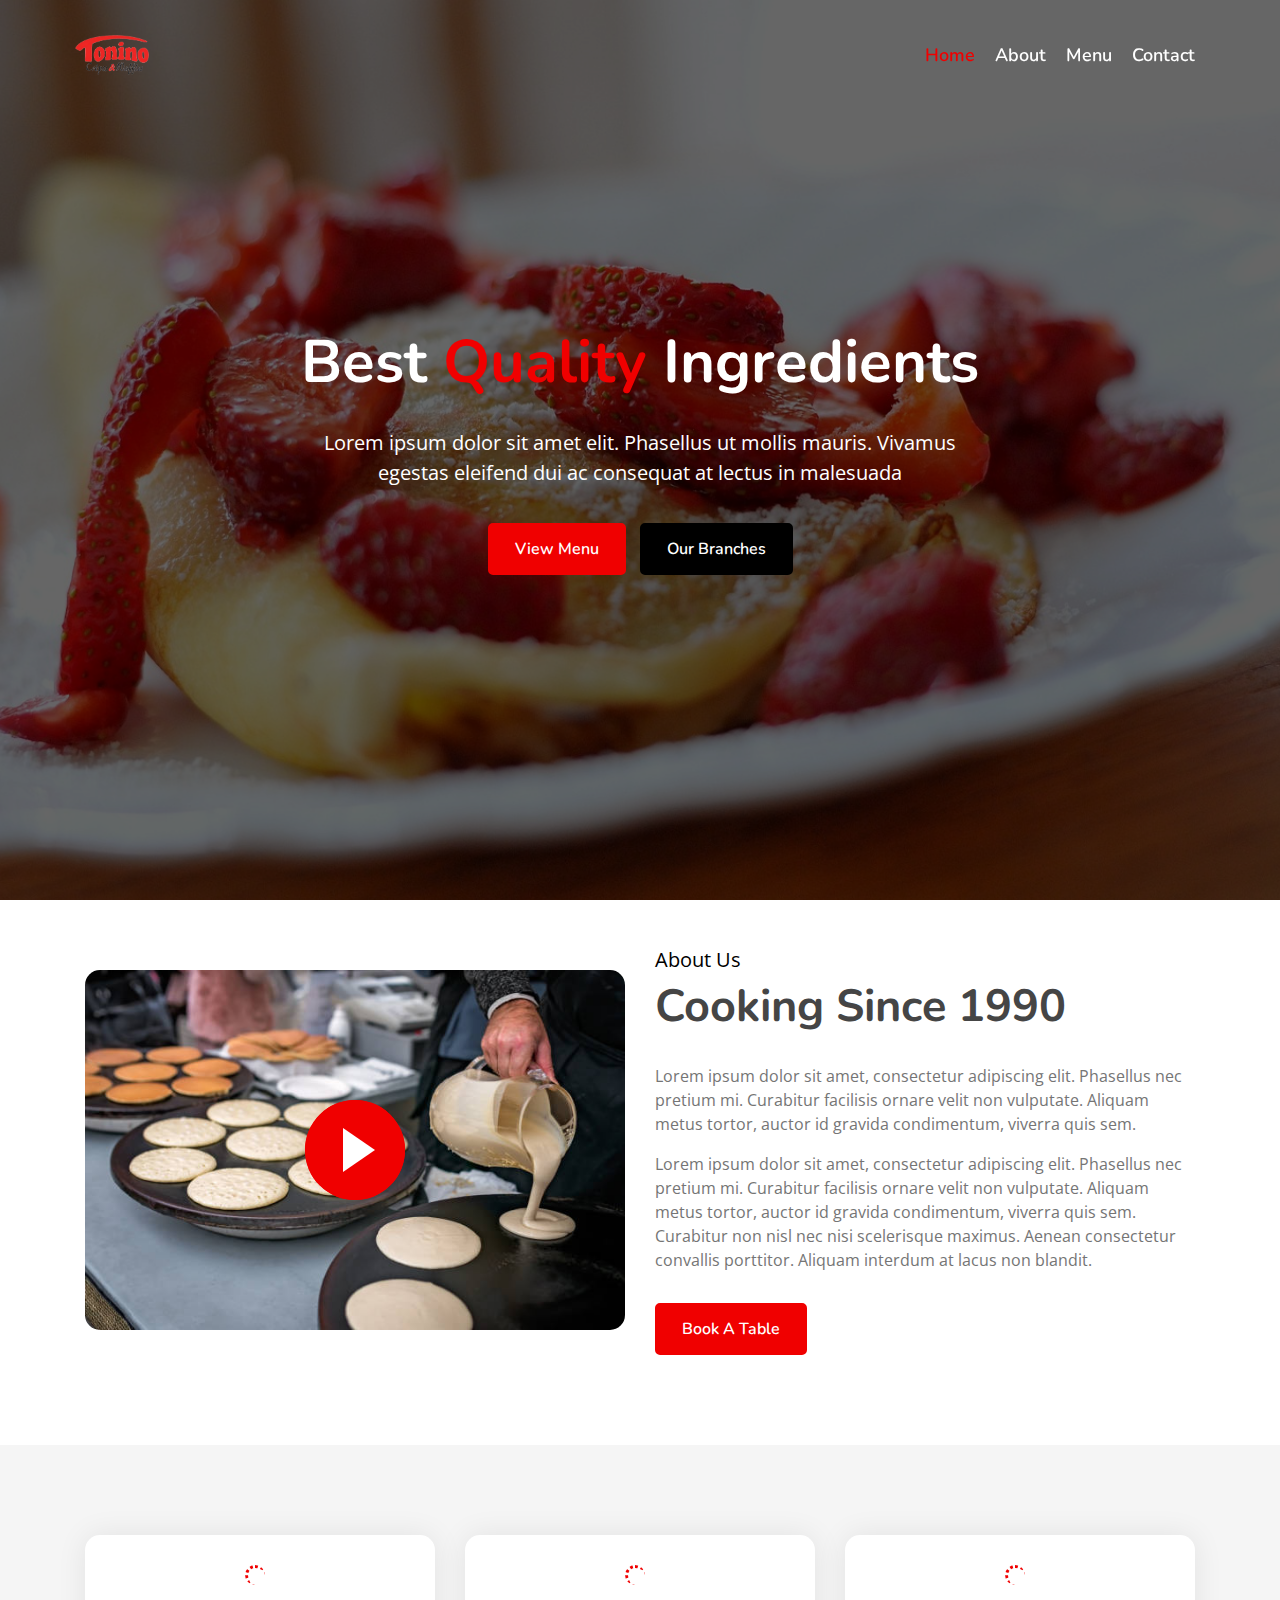
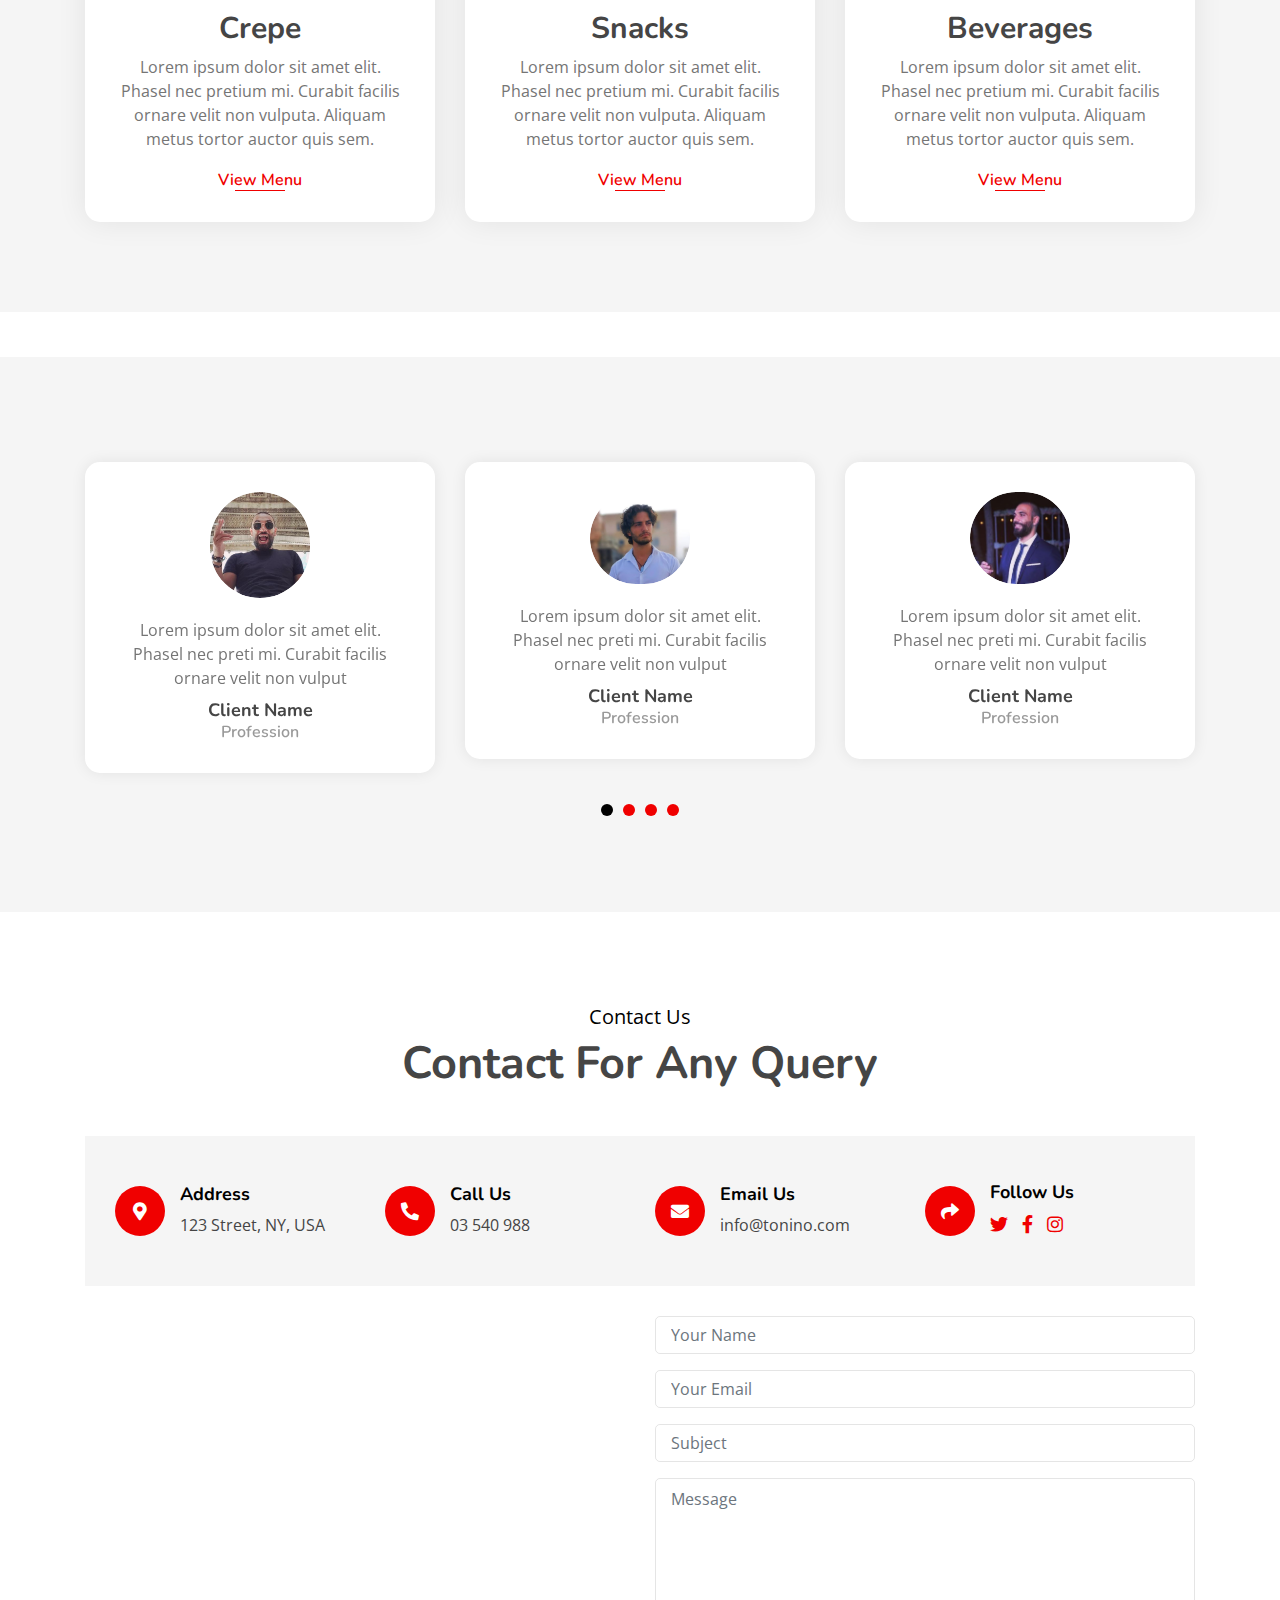
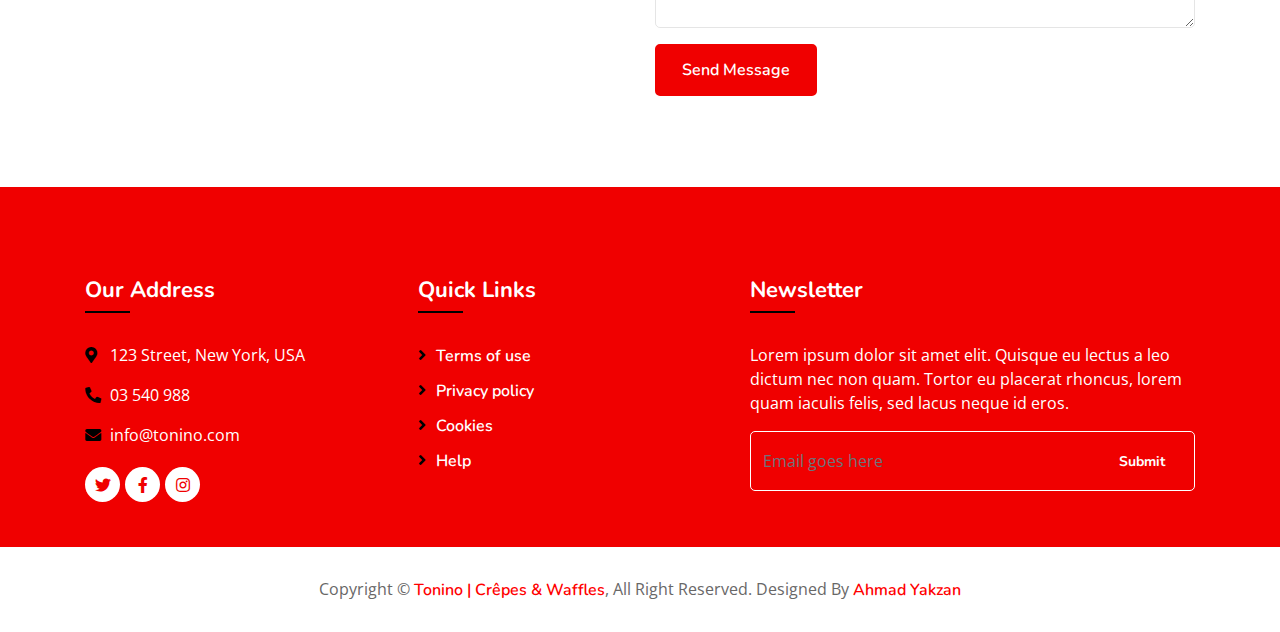
==== index.html @ 34d3740b "first commit" ====
<!DOCTYPE html>
<html lang="en">
    <head>
        <meta charset="utf-8">
        <title>Tonino | Crêpes & Waffles</title>
        <meta content="width=device-width, initial-scale=1.0" name="viewport">
        <meta content="Tonino" name="keywords">
        <meta content="Tonino" name="description">

        <!-- Favicon -->
        <link href="img/favicon.ico" rel="icon">

        <!-- Google Font -->
        <link href="https://fonts.googleapis.com/css?family=Open+Sans:300,400|Nunito:600,700" rel="stylesheet"> 
        
        <!-- CSS Libraries -->
        <link href="https://stackpath.bootstrapcdn.com/bootstrap/4.4.1/css/bootstrap.min.css" rel="stylesheet">
        <link href="https://cdnjs.cloudflare.com/ajax/libs/font-awesome/5.10.0/css/all.min.css" rel="stylesheet">
        <link href="lib/animate/animate.min.css" rel="stylesheet">
        <link href="lib/owlcarousel/assets/owl.carousel.min.css" rel="stylesheet">
        <link href="lib/flaticon/font/flaticon.css" rel="stylesheet">
        <link href="lib/tempusdominus/css/tempusdominus-bootstrap-4.min.css" rel="stylesheet" />

        <!-- Template Stylesheet -->
        <link href="css/style.css" rel="stylesheet">
    </head>

    <body>
        <!-- Nav Bar Start -->
        <div class="navbar navbar-expand-lg bg-light navbar-light">
            <div class="container-fluid">
                <a href="index.html" class="navbar-brand"><img src="img/toninologo.png" alt=""></a>
                <button type="button" class="navbar-toggler" data-toggle="collapse" data-target="#navbarCollapse">
                    <span class="navbar-toggler-icon"></span>
                </button>

                <div class="collapse navbar-collapse justify-content-between" id="navbarCollapse">
                    <div class="navbar-nav ml-auto">
                        <a href="index.html" class="nav-item nav-link active">Home</a>
                        <a href="about.html" class="nav-item nav-link">About</a>
                        <a href="menu.html" class="nav-item nav-link">Menu</a>
                        <a href="contact.html" class="nav-item nav-link">Contact</a>
                    </div>
                </div>
            </div>
        </div>
        <!-- Nav Bar End -->


        <!-- Carousel Start -->
        <div class="carousel">
            <div class="container-fluid">
                <div class="owl-carousel">
                    <div class="carousel-item">
                        <div class="carousel-img">
                            <img src="img/carousel-1.jpg" alt="Image">
                        </div>
                        <div class="carousel-text">
                            <h1>Best <span>Quality</span> Ingredients</h1>
                            <p>
                                Lorem ipsum dolor sit amet elit. Phasellus ut mollis mauris. Vivamus egestas eleifend dui ac consequat at lectus in malesuada
                            </p>
                            <div class="carousel-btn">
                                <a class="btn custom-btn" href="menu.html">View Menu</a>
                                <a class="btn custom-btn" href="contact.html">Our Branches</a>
                            </div>
                        </div>
                    </div>
                    <div class="carousel-item">
                        <div class="carousel-img">
                            <img src="img/carousel-2.jpeg" alt="Image">
                        </div>
                        <div class="carousel-text">
                            <h1>World’s <span>Best</span> Chef</h1>
                            <p>
                                Morbi sagittis turpis id suscipit feugiat. Suspendisse eu augue urna. Morbi sagittis, orci sodales varius fermentum, tortor
                            </p>
                            <div class="carousel-btn">
                                <a class="btn custom-btn" href="menu.html">View Menu</a>
                                <a class="btn custom-btn" href="contact.html">Our Branches</a>
                            </div>
                        </div>
                    </div>
                    <div class="carousel-item">
                        <div class="carousel-img">
                            <img src="img/carousel-3.jpg" alt="Image">
                        </div>
                        <div class="carousel-text">
                            <h1>Fastest Order <span>Delivery</span></h1>
                            <p>
                                Sed ultrices, est eget feugiat accumsan, dui nibh egestas tortor, ut rhoncus nibh ligula euismod quam. Proin pellentesque odio
                            </p>
                            <div class="carousel-btn">
                                <a class="btn custom-btn" href="menu.html">View Menu</a>
                                <a class="btn custom-btn" href="contact.html">Our Branches</a>
                            </div>
                        </div>
                    </div>
                </div>
            </div>
        </div>
        <!-- Carousel End -->
        
        
        
        <!-- About Start -->
        <div class="about">
            <div class="container">
                <div class="row align-items-center">
                    <div class="col-lg-6">
                        <div class="about-img">
                            <img src="img/about.jpg" alt="Image">
                            <button type="button" class="btn-play" data-toggle="modal" data-src="https://www.youtube.com/embed/DWRcNpR6Kdc" data-target="#videoModal">
                                <span></span>
                            </button>
                        </div>
                    </div>
                    <div class="col-lg-6">
                        <div class="about-content">
                            <div class="section-header">
                                <p>About Us</p>
                                <h2>Cooking Since 1990</h2>
                            </div>
                            <div class="about-text">
                                <p>
                                    Lorem ipsum dolor sit amet, consectetur adipiscing elit. Phasellus nec pretium mi. Curabitur facilisis ornare velit non vulputate. Aliquam metus tortor, auctor id gravida condimentum, viverra quis sem.
                                </p>
                                <p>
                                    Lorem ipsum dolor sit amet, consectetur adipiscing elit. Phasellus nec pretium mi. Curabitur facilisis ornare velit non vulputate. Aliquam metus tortor, auctor id gravida condimentum, viverra quis sem. Curabitur non nisl nec nisi scelerisque maximus. Aenean consectetur convallis porttitor. Aliquam interdum at lacus non blandit.
                                </p>
                                <a class="btn custom-btn" href="">Book A Table</a>
                            </div>
                        </div>
                    </div>
                </div>
            </div>
        </div>
        <!-- About End -->
        
        
        <!-- Video Modal Start-->
        <div class="modal fade" id="videoModal" tabindex="-1" role="dialog" aria-labelledby="exampleModalLabel" aria-hidden="true">
            <div class="modal-dialog" role="document">
                <div class="modal-content">
                    <div class="modal-body">
                        <button type="button" class="close" data-dismiss="modal" aria-label="Close">
                            <span aria-hidden="true">&times;</span>
                        </button>        
                        <!-- 16:9 aspect ratio -->
                        <div class="embed-responsive embed-responsive-16by9">
                            <iframe class="embed-responsive-item" src="" id="video"  allowscriptaccess="always" allow="autoplay"></iframe>
                        </div>
                    </div>
                </div>
            </div>
        </div> 
        <!-- Video Modal End -->
        
        
        <!-- Food Start -->
        <div class="food">
            <div class="container">
                <div class="row align-items-center">
                    <div class="col-md-4">
                        <div class="food-item">
                            <i class="flaticon-crepe"></i>
                            <h2>Crepe</h2>
                            <p>
                                Lorem ipsum dolor sit amet elit. Phasel nec pretium mi. Curabit facilis ornare velit non vulputa. Aliquam metus tortor auctor quis sem. 
                            </p>
                            <a href="">View Menu</a>
                        </div>
                    </div>
                    <div class="col-md-4">
                        <div class="food-item">
                            <i class="flaticon-Waffle"></i>
                            <h2>Snacks</h2>
                            <p>
                                Lorem ipsum dolor sit amet elit. Phasel nec pretium mi. Curabit facilis ornare velit non vulputa. Aliquam metus tortor auctor quis sem. 
                            </p>
                            <a href="">View Menu</a>
                        </div>
                    </div>
                    <div class="col-md-4">
                        <div class="food-item">
                            <i class="flaticon-Extras"></i>
                            <h2>Beverages</h2>
                            <p>
                                Lorem ipsum dolor sit amet elit. Phasel nec pretium mi. Curabit facilis ornare velit non vulputa. Aliquam metus tortor auctor quis sem. 
                            </p>
                            <a href="">View Menu</a>
                        </div>
                    </div>
                </div>
            </div>
        </div>
        <!-- Food End -->
        
        
        
        <!-- Testimonial Start -->
        <div class="testimonial">
            <div class="container">
                <div class="owl-carousel testimonials-carousel">
                    <div class="testimonial-item">
                        <div class="testimonial-img">
                            <img src="img/testimonial-1.jpg" alt="Image">
                        </div>
                        <p>
                            Lorem ipsum dolor sit amet elit. Phasel nec preti mi. Curabit facilis ornare velit non vulput
                        </p>
                        <h2>Client Name</h2>
                        <h3>Profession</h3>
                    </div>
                    <div class="testimonial-item">
                        <div class="testimonial-img">
                            <img src="img/testimonial-2.jpg" alt="Image">
                        </div>
                        <p>
                            Lorem ipsum dolor sit amet elit. Phasel nec preti mi. Curabit facilis ornare velit non vulput
                        </p>
                        <h2>Client Name</h2>
                        <h3>Profession</h3>
                    </div>
                    <div class="testimonial-item">
                        <div class="testimonial-img">
                            <img src="img/testimonial-3.jpg" alt="Image">
                        </div>
                        <p>
                            Lorem ipsum dolor sit amet elit. Phasel nec preti mi. Curabit facilis ornare velit non vulput
                        </p>
                        <h2>Client Name</h2>
                        <h3>Profession</h3>
                    </div>
                    <div class="testimonial-item">
                        <div class="testimonial-img">
                            <img src="img/testimonial-4.jpg" alt="Image">
                        </div>
                        <p>
                            Lorem ipsum dolor sit amet elit. Phasel nec preti mi. Curabit facilis ornare velit non vulput
                        </p>
                        <h2>Client Name</h2>
                        <h3>Profession</h3>
                    </div>
                </div>
            </div>
        </div>
        <!-- Testimonial End -->
        
        
        <!-- Contact Start -->
        <div class="contact">
            <div class="container">
                <div class="section-header text-center">
                    <p>Contact Us</p>
                    <h2>Contact For Any Query</h2>
                </div>
                <div class="row align-items-center contact-information">
                    <div class="col-md-6 col-lg-3">
                        <div class="contact-info">
                            <div class="contact-icon">
                                <i class="fa fa-map-marker-alt"></i>
                            </div>
                            <div class="contact-text">
                                <h3>Address</h3>
                                <p>123 Street, NY, USA</p>
                            </div>
                        </div>
                    </div>
                    <div class="col-md-6 col-lg-3">
                        <div class="contact-info">
                            <div class="contact-icon">
                                <i class="fa fa-phone-alt"></i>
                            </div>
                            <div class="contact-text">
                                <h3>Call Us</h3>
                                <p>03 540 988</p>
                            </div>
                        </div>
                    </div>
                    <div class="col-md-6 col-lg-3">
                        <div class="contact-info">
                            <div class="contact-icon">
                                <i class="fa fa-envelope"></i>
                            </div>
                            <div class="contact-text">
                                <h3>Email Us</h3>
                                <p>info@tonino.com</p>
                            </div>
                        </div>
                    </div>
                    <div class="col-md-6 col-lg-3">
                        <div class="contact-info">
                            <div class="contact-icon">
                                <i class="fa fa-share"></i>
                            </div>
                            <div class="contact-text">
                                <h3>Follow Us</h3>
                                <div class="contact-social">
                                    <a href=""><i class="fab fa-twitter"></i></a>
                                    <a href="facebook.com/toninocrepesandwaffles/"><i class="fab fa-facebook-f"></i></a>
                                    <a href="https://www.instagram.com/toninocrepesandwaffles/"><i class="fab fa-instagram"></i></a>
                                </div>
                            </div>
                        </div>
                    </div>
                </div>
                <div class="row contact-form">
                    <div class="col-md-6">
                        <iframe src="https://maps.google.com/maps?q=tonino%20lebanon&t=&z=9&ie=UTF8&iwloc=&output=embed" frameborder="0" style="border:0;" allowfullscreen="" aria-hidden="false" tabindex="0"></iframe>
                    </div>
                    <div class="col-md-6">
                        <div id="success"></div>
                        <form name="sentMessage" id="contactForm" novalidate="novalidate">
                            <div class="control-group">
                                <input type="text" class="form-control" id="name" placeholder="Your Name" required="required" data-validation-required-message="Please enter your name" />
                                <p class="help-block text-danger"></p>
                            </div>
                            <div class="control-group">
                                <input type="email" class="form-control" id="email" placeholder="Your Email" required="required" data-validation-required-message="Please enter your email" />
                                <p class="help-block text-danger"></p>
                            </div>
                            <div class="control-group">
                                <input type="text" class="form-control" id="subject" placeholder="Subject" required="required" data-validation-required-message="Please enter a subject" />
                                <p class="help-block text-danger"></p>
                            </div>
                            <div class="control-group">
                                <textarea class="form-control" id="message" placeholder="Message" required="required" data-validation-required-message="Please enter your message"></textarea>
                                <p class="help-block text-danger"></p>
                            </div>
                            <div>
                                <button class="btn custom-btn" type="submit" id="sendMessageButton">Send Message</button>
                            </div>
                        </form>
                    </div>
                </div>
            </div>
        </div>
        <!-- Contact End -->

        <!-- Footer Start -->
        <div class="footer">
            <div class="container">
                <div class="row">
                    <div class="col-lg-7">
                        <div class="row">
                            <div class="col-md-6">
                                <div class="footer-contact">
                                    <h2>Our Address</h2>
                                    <p><i class="fa fa-map-marker-alt"></i>123 Street, New York, USA</p>
                                    <p><i class="fa fa-phone-alt"></i>03 540 988</p>
                                    <p><i class="fa fa-envelope"></i>info@tonino.com</p>
                                    <div class="footer-social">
                                        <a href=""><i class="fab fa-twitter"></i></a>
                                        <a href="facebook.com/toninocrepesandwaffles/"><i class="fab fa-facebook-f"></i></a>
                                        <a href="https://www.instagram.com/toninocrepesandwaffles/"><i class="fab fa-instagram"></i></a>
                                    </div>
                                </div>
                            </div>
                            <div class="col-md-6">
                                <div class="footer-link">
                                    <h2>Quick Links</h2>
                                    <a href="">Terms of use</a>
                                    <a href="">Privacy policy</a>
                                    <a href="">Cookies</a>
                                    <a href="">Help</a>
                                </div>
                            </div>
                        </div>
                    </div>
                    <div class="col-lg-5">
                        <div class="footer-newsletter">
                            <h2>Newsletter</h2>
                            <p>
                                Lorem ipsum dolor sit amet elit. Quisque eu lectus a leo dictum nec non quam. Tortor eu placerat rhoncus, lorem quam iaculis felis, sed lacus neque id eros.
                            </p>
                            <div class="form">
                                <input class="form-control" placeholder="Email goes here">
                                <button class="btn custom-btn">Submit</button>
                            </div>
                        </div>
                    </div>
                </div>
            </div>
            <div class="copyright">
                <div class="container">
                    <p>Copyright &copy; <a href="#">Tonino | Crêpes & Waffles</a>, All Right Reserved.</p>
                    <p>Designed By <a href="">Ahmad Yakzan</a></p>
                </div>
            </div>
        </div>
        <!-- Footer End -->

        <a href="#" class="back-to-top"><i class="fa fa-chevron-up"></i></a>

        <!-- JavaScript Libraries -->
        <script src="https://code.jquery.com/jquery-3.4.1.min.js"></script>
        <script src="https://stackpath.bootstrapcdn.com/bootstrap/4.4.1/js/bootstrap.bundle.min.js"></script>
        <script src="lib/easing/easing.min.js"></script>
        <script src="lib/owlcarousel/owl.carousel.min.js"></script>
        <script src="lib/tempusdominus/js/moment.min.js"></script>
        <script src="lib/tempusdominus/js/moment-timezone.min.js"></script>
        <script src="lib/tempusdominus/js/tempusdominus-bootstrap-4.min.js"></script>
        
        <!-- Contact Javascript File -->
        <script src="mail/jqBootstrapValidation.min.js"></script>
        <script src="mail/contact.js"></script>

        <!-- Template Javascript -->
        <script src="js/main.js"></script>
    </body>
</html>
---- lib/flaticon/font/flaticon.css ----
/*
  	Flaticon icon font: Flaticon
  	Creation date: 19/09/2020 16:59
  	*/

@font-face {
  font-family: "Flaticon";
  src: url("./Flaticon.eot");
  src: url("./Flaticon.eot?#iefix") format("embedded-opentype"),
       url("./Flaticon.woff2") format("woff2"),
       url("./Flaticon.woff") format("woff"),
       url("./Flaticon.ttf") format("truetype"),
       url("./Flaticon.svg#Flaticon") format("svg");
  font-weight: normal;
  font-style: normal;
}

@media screen and (-webkit-min-device-pixel-ratio:0) {
  @font-face {
    font-family: "Flaticon";
    src: url("./Flaticon.svg#Flaticon") format("svg");
  }
}

[class^="flaticon-"]:before, [class*=" flaticon-"]:before,
[class^="flaticon-"]:after, [class*=" flaticon-"]:after {   
  font-family: Flaticon;
        font-size: 20px;
font-style: normal;
margin-left: 20px;
}

.flaticon-burger:before { content: "\f100"; }
.flaticon-fast-food:before { content: "\f101"; }
.flaticon-snack:before { content: "\f102"; }
.flaticon-cocktail:before { content: "\f103"; }
.flaticon-vegetable:before { content: "\f104"; }
.flaticon-meat:before { content: "\f105"; }
.flaticon-medal:before { content: "\f106"; }
.flaticon-fruits-and-vegetables:before { content: "\f107"; }
.flaticon-cooking:before { content: "\f108"; }
.flaticon-courier:before { content: "\f109"; }
---- css/style.css ----
/*******************************/
/********* General CSS *********/
/*******************************/
body {
    color: #757575;
    background: #ffffff;
    font-family: 'open sans', sans-serif;
}

h1,
h2, 
h3, 
h4,
h5, 
h6 {
    color: #454545;
    font-family: 'Nunito', sans-serif;
}

a {
    font-family: 'Nunito', sans-serif;
    font-weight: 600;
    color: rgb(240, 0, 0);
    transition: .3s;
}

a:hover,
a:active,
a:focus {
    color: #000000;
    outline: none;
    text-decoration: none;
}

.btn.custom-btn {
    padding: 12px 25px;
    font-family: 'Nunito', sans-serif;
    font-size: 16px;
    font-weight: 600;
    color: #ffffff;
    background: rgb(240, 0, 0);
    border: 2px solid rgb(240, 0, 0);
    border-radius: 5px;
    transition: .5s;
}

.btn.custom-btn:hover {
    color: rgb(240, 0, 0);
    background: transparent;
}

.btn.custom-btn:focus,
.form-control:focus,
.custom-select:focus {
    box-shadow: none;
}

.container-fluid {
    max-width: 1366px;
}

.back-to-top {
    position: fixed;
    display: none;
    background: rgb(240, 0, 0);
    width: 44px;
    height: 44px;
    text-align: center;
    line-height: 1;
    font-size: 22px;
    right: 15px;
    bottom: 15px;
    border-radius: 5px;
    transition: background 0.5s;
    z-index: 9;
}

.back-to-top i {
    color: #ffffff;
    padding-top: 10px;
}

.back-to-top:hover {
    background: #000000;
}

[class^="flaticon-"]:before, [class*=" flaticon-"]:before,
[class^="flaticon-"]:after, [class*=" flaticon-"]:after {   
    font-size: inherit;
    margin-left: 0;
}


/**********************************/
/*********** Nav Bar CSS **********/
/**********************************/
.navbar {
    position: relative;
    transition: .5s;
    z-index: 999;
}

.navbar.nav-sticky {
    position: fixed;
    top: 0;
    width: 100%;
    box-shadow: 0 2px 5px rgba(0, 0, 0, .3);
}

.navbar .navbar-brand {
    margin: 0;
    color: rgb(240, 0, 0);
    font-size: 45px;
    line-height: 0px;
    font-weight: 700;
    font-family: 'Nunito', sans-serif;
    transition: .5s;
    
}

.navbar .navbar-brand span {
    color: #000000;
}

.navbar .navbar-brand:hover {
    color: rgb(240, 0, 0);
}

.navbar .navbar-brand:hover span {
    color: rgb(240, 0, 0);
}

.navbar .navbar-brand img {
    max-width: 100%;
    max-height: 40px;
}

.navbar .dropdown-menu {
    margin-top: 0;
    border: 0;
    border-radius: 0;
    background: #f8f9fa;
}

@media (min-width: 992px) {
    .navbar {
        position: absolute;
        width: 100%;
        padding: 30px 60px;
        background: transparent !important;
        z-index: 9;
    }
    
    .navbar.nav-sticky {
        padding: 10px 60px;
        background: #ffffff !important;
    }
    
    .navbar .navbar-brand {
        color: rgb(240, 0, 0);
    }
    
    .navbar.nav-sticky .navbar-brand {
        color: rgb(240, 0, 0);
    }

    .navbar-light .navbar-nav .nav-link,
    .navbar-light .navbar-nav .nav-link:focus {
        padding: 10px 10px 8px 10px;
        font-family: 'Nunito', sans-serif;
        color: #ffffff;
        font-size: 18px;
        font-weight: 600;
    }
    
    .navbar-light.nav-sticky .navbar-nav .nav-link,
    .navbar-light.nav-sticky .navbar-nav .nav-link:focus {
        color: #666666;
    }

    .navbar-light .navbar-nav .nav-link:hover,
    .navbar-light .navbar-nav .nav-link.active {
        color: rgb(240, 0, 0);
    }
    
    .navbar-light.nav-sticky .navbar-nav .nav-link:hover,
    .navbar-light.nav-sticky .navbar-nav .nav-link.active {
        color: rgb(240, 0, 0);
    }
}

@media (max-width: 991.98px) {   
    .navbar {
        padding: 15px;
        background: #ffffff !important;
    }
    
    .navbar .navbar-brand {
        color: rgb(240, 0, 0);
    }
    
    .navbar .navbar-nav {
        margin-top: 15px;
    }
    
    .navbar a.nav-link {
        padding: 5px;
    }
    
    .navbar .dropdown-menu {
        box-shadow: none;
    }
}


/*******************************/
/********** Hero CSS ***********/
/*******************************/
.carousel {
    position: relative;
    width: 100%;
    height: 100vh;
    min-height: 400px;
    background: #ffffff;
}

.carousel .container-fluid {
    padding: 0;
}

.carousel .carousel-item {
    position: relative;
    width: 100%;
    height: 100vh;
    display: flex;
    align-items: center;
    justify-content: center;
    flex-direction: column;
}

.carousel .carousel-img {
    position: relative;
    width: 100%;
    height: 100%;
    text-align: right;
    overflow: hidden;
}

.carousel .carousel-img::after {
    position: absolute;
    content: "";
    top: 0;
    right: 0;
    bottom: 0;
    left: 0;
    background: rgba(0, 0, 0, 0.6);
    z-index: 1;
}

.carousel .carousel-img img {
    width: 100%;
    height: 100%;
    object-fit: cover;
}

.carousel .carousel-text {
    position: absolute;
    max-width: 700px;
    height: calc(100vh - 35px);
    display: flex;
    align-items: center;
    justify-content: center;
    flex-direction: column;
    z-index: 2;
}

.carousel .carousel-text h1 {
    text-align: center;
    color: #ffffff;
    font-size: 60px;
    font-weight: 700;
    margin-bottom: 30px;
}

.carousel .carousel-text h1 span {
    color: rgb(240, 0, 0);
}

.carousel .carousel-text p {
    color: #ffffff;
    text-align: center;
    font-size: 20px;
    margin-bottom: 35px;
}

.carousel .carousel-btn .btn:last-child {
    margin-left: 10px;
    background: #000000;
    border-color: #000000;
}

.carousel .carousel-btn .btn:last-child:hover {
    color: #000000;
    background: transparent;
}

.carousel .animated {
    -webkit-animation-duration: 1s;
    animation-duration: 1s;
}

@media (max-width: 991.98px) {
    .carousel,
    .carousel .carousel-item,
    .carousel .carousel-text {
        height: calc(100vh - 105px);
    }
    
    .carousel .carousel-text h1 {
        font-size: 35px;
    }
    
    .carousel .carousel-text p {
        font-size: 16px;
    }
    
    .carousel .carousel-text .btn {
        padding: 12px 30px;
        font-size: 15px;
        letter-spacing: 0;
    }
}

@media (max-width: 767.98px) {
    .carousel,
    .carousel .carousel-item,
    .carousel .carousel-text {
        height: calc(100vh - 70px);
    }
    
    .carousel .carousel-text h1 {
        font-size: 30px;
    }
    
    .carousel .carousel-text .btn {
        padding: 10px 25px;
        font-size: 15px;
        letter-spacing: 0;
    }
}

@media (max-width: 575.98px) {
    .carousel .carousel-text h1 {
        font-size: 25px;
    }
    
    .carousel .carousel-text .btn {
        padding: 8px 20px;
        font-size: 14px;
        letter-spacing: 0;
    }
}


/*******************************/
/******* Page Header CSS *******/
/*******************************/
.page-header {
    position: relative;
    margin-bottom: 45px;
    padding: 150px 0 90px 0;
    text-align: center;
    background: linear-gradient(rgba(0, 0, 0, .5), rgba(0, 0, 0, .5)), url(../img/page-header.jpeg);
    background-position: center;
    background-repeat: no-repeat;
    background-size: cover;
}

.page-header h2 {
    position: relative;
    color: rgb(240, 0, 0);
    font-size: 60px;
    font-weight: 700;
}

.page-header a {
    position: relative;
    padding: 0 12px;
    font-size: 20px;
    text-transform: uppercase;
    color: #ffffff;
}

.page-header a:hover {
    color: #ffffff;
}

.page-header a::after {
    position: absolute;
    content: "/";
    width: 8px;
    height: 8px;
    top: -1px;
    right: -7px;
    text-align: center;
    color: rgb(240, 0, 0);
}

.page-header a:last-child::after {
    display: none;
}

@media (max-width: 767.98px) {
    .page-header h2 {
        font-size: 35px;
    }
    
    .page-header a {
        font-size: 18px;
    }
}


/*******************************/
/******* Section Header ********/
/*******************************/
.section-header {
    position: relative;
    margin-bottom: 45px;
}

.section-header p {
    color: #000000;
    margin-bottom: 5px;
    position: relative;
    font-size: 20px;
}

.section-header h2 {
    margin: 0;
    position: relative;
    font-size: 45px;
    font-weight: 700;
}

@media (max-width: 991.98px) {
    .section-header h2 {
        font-size: 40px;
        font-weight: 600;
    }
}

@media (max-width: 767.98px) {
    .section-header h2 {
        font-size: 35px;
        font-weight: 600;
    }
}

@media (max-width: 575.98px) {
    .section-header h2 {
        font-size: 30px;
        font-weight: 600;
    }
}





/*******************************/
/********** Menu CSS ***********/
/*******************************/
.food {
    position: relative;
    width: 100%;
    padding: 90px 0 60px 0;
    margin: 45px 0;
    background: rgba(0, 0, 0, .04);
}

.food .food-item {
    position: relative;
    width: 100%;
    margin-bottom: 30px;
    padding: 50px 30px 30px;
    text-align: center;
    background: #ffffff;
    border-radius: 15px;
    box-shadow: 0 0 30px rgba(0, 0, 0, .08);
    transition: .3s;
}

.food .food-item:hover {
    box-shadow: none;
}

.food .food-item i {
    position: relative;
    display: inline-block;
    color: rgb(240, 0, 0);
    font-size: 60px;
    line-height: 60px;
    margin-bottom: 20px;
    transition: .3s;
}

.food .food-item:hover i {
    color: #000000;
}

.food .food-item i::after {
    position: absolute;
    content: "";
    width: calc(100% + 20px);
    height: calc(100% + 20px);
    top: -20px;
    left: -15px;
    border: 3px dotted rgb(240, 0, 0);
    border-right: transparent;
    border-bottom: transparent;
    border-radius: 100px;
    transition: .3s;
}

.food .food-item:hover i::after {
    border: 3px dotted #000000;
    border-right: transparent;
    border-bottom: transparent;
}

.food .food-item h2 {
    font-size: 30px;
    font-weight: 700;
}

.food .food-item a {
    position: relative;
    font-size: 16px;
}

.food .food-item a::after {
    position: absolute;
    content: "";
    width: 50px;
    height: 1px;
    bottom: 0;
    left: calc(50% - 25px);
    background: rgb(240, 0, 0);
    transition: .3s;
}

.food .food-item a:hover::after {
    width: 100%;
    left: 0;
    background: #000000;
}



/*******************************/
/********** About CSS **********/
/*******************************/
.about {
    position: relative;
    width: 100%;
    padding: 45px 0;
}

.about .section-header {
    margin-bottom: 30px;
    margin-left: 0;
}

.about .about-img {
    position: relative;
}

.about .about-img img {
    position: relative;
    width: 100%;
    border-radius: 15px;
}

.about .btn-play {
    position: absolute;
    z-index: 1;
    top: 50%;
    left: 50%;
    transform: translateX(-50%) translateY(-50%);
    box-sizing: content-box;
    display: block;
    width: 32px;
    height: 44px;
    border-radius: 50%;
    border: none;
    outline: none;
    padding: 18px 20px 18px 28px;
}

.about .btn-play:before {
    content: "";
    position: absolute;
    z-index: 0;
    left: 50%;
    top: 50%;
    transform: translateX(-50%) translateY(-50%);
    display: block;
    width: 100px;
    height: 100px;
    background: rgb(240, 0, 0);
    border-radius: 50%;
    animation: pulse-border 1500ms ease-out infinite;
}

.about .btn-play:after {
    content: "";
    position: absolute;
    z-index: 1;
    left: 50%;
    top: 50%;
    transform: translateX(-50%) translateY(-50%);
    display: block;
    width: 100px;
    height: 100px;
    background: rgb(240, 0, 0);
    border-radius: 50%;
    transition: all 200ms;
}

.about .btn-play img {
    position: relative;
    z-index: 3;
    max-width: 100%;
    width: auto;
    height: auto;
}

.about .btn-play span {
    display: block;
    position: relative;
    z-index: 3;
    width: 0;
    height: 0;
    border-left: 32px solid #ffffff;
    border-top: 22px solid transparent;
    border-bottom: 22px solid transparent;
}

@keyframes pulse-border {
  0% {
    transform: translateX(-50%) translateY(-50%) translateZ(0) scale(1);
    opacity: 1;
  }
  100% {
    transform: translateX(-50%) translateY(-50%) translateZ(0) scale(1.5);
    opacity: 0;
  }
}

#videoModal {
    padding-left: 17px;
}

#videoModal .modal-dialog {
    position: relative;
    max-width: 800px;
    margin: 60px auto 0 auto;
}

#videoModal .modal-body {
    position: relative;
    padding: 0px;
}

#videoModal .close {
    position: absolute;
    width: 30px;
    height: 30px;
    right: 0px;
    top: -30px;
    z-index: 999;
    font-size: 30px;
    font-weight: normal;
    color: #ffffff;
    background: #000000;
    opacity: 1;
}

.about .about-content {
    position: relative;
}

.about .about-text p {
    font-size: 16px;
}

.about .about-text a.btn {
    position: relative;
    margin-top: 15px;
}

@media (max-width: 991.98px) {
    .about .about-img {
        margin-bottom: 30px;
    }
}


/*******************************/
/********* Feature CSS *********/
/*******************************/
.feature {
    position: relative;
    width: 100%;
    padding: 45px 0 0 0;
}

.feature .section-header {
    margin-bottom: 30px;
}

.feature .feature-text {
    position: relative;
    width: 100%;
}

.feature .feature-img {
    border-radius: 15px;
    margin-bottom: 25px;
    overflow: hidden;
}

.feature .feature-img .col-6,
.feature .feature-img .col-12 {
    padding: 0;
    overflow: hidden;
}

.feature .feature-img img {
    width: 100%;
    transition: .3s;
}

.feature .feature-img img:hover {
    transform: scale(1.1);
}

.feature .feature-text .btn {
    width: 100%;
    margin-top: 15px;
    margin-bottom: 45px;
}

.feature .feature-item {
    width: 100%;
    margin-bottom: 45px;
}

.feature .feature-item i {
    position: relative;
    display: block;
    color: #000000;
    font-size: 60px;
    line-height: 60px;
    margin-bottom: 15px;
    background-image: linear-gradient(#000000, rgb(240, 0, 0));
    -webkit-background-clip: text;
    -webkit-text-fill-color: transparent;
}

.feature .feature-item i::after {
    position: absolute;
    content: "";
    width: 40px;
    height: 40px;
    top: -10px;
    left: 20px;
    background: rgb(240, 0, 0);
    border-radius: 30px;
    z-index: -1;
}

.feature .feature-item h3 {
    font-size: 22px;
    font-weight: 700;
}


/*******************************/
/*********** Menu CSS **********/
/*******************************/
.menu {
    position: relative;
    padding: 45px 0 15px 0;
}

.menu .menu-tab {
    position: relative;
}

.menu .menu-tab img {
    max-width: 100%;
    border-radius: 15px;
}

.menu .menu-tab .nav.nav-pills .nav-link {
    color: #ffffff;
    background: rgb(240, 0, 0);
    border: 2px solid rgb(240, 0, 0);
    border-radius: 5px;
    margin: 0 5px;
}

.menu .menu-tab .nav.nav-pills .nav-link:hover {
    color: #ffffff;
    background: #000000c8;
    border-color: #00000000;
}

.menu .menu-tab .nav.nav-pills .nav-link.active {
    color: rgb(240, 0, 0);
    background: transparent;
}

.menu .menu-tab .nav.nav-pills .nav-link.active:hover {
    color: #ffffff;
    background: rgb(240, 0, 0);
    border-color: rgb(240, 0, 0);
}

.menu .menu-tab .tab-content {
    padding: 30px 0 0 0;
    background: transparent;
}

.menu .menu-tab .tab-content .container {
    padding: 0;
}

.menu .menu-item {
    position: relative;
    margin-bottom: 30px;
    display: flex;
    align-items: center;
}

.menu .menu-img {
    width: 80px;
    margin-right: 20px;
}

.menu .menu-img img {
    width: 100%;
    border-radius: 100px;
}

.menu .menu-text {
    width: calc(100% - 100px);
}

.menu .menu-text h3 {
    position: relative;
    display: block;
    font-size: 22px;
    font-weight: 700;
}

.menu .menu-text h3::after {
    position: absolute;
    content: "";
    width: 100%;
    height: 0;
    top: 13px;
    left: 0;
    border-top: 2px dotted #cccccc;
    z-index: -1;
}

.menu .menu-text h3 span {
    display: inline-block;
    float: left;
    padding-right: 5px;
    background: #ffffff;
}

.menu .menu-text h3 strong {
    display: inline-block;
    float: right;
    padding-left: 5px;
    color: rgb(240, 0, 0);
    background: #ffffff;
}

.menu .menu-text p {
    position: relative;
    margin: 5px 0 0 0;
    float: left;
    display: block;
}

@media(max-width: 575.98px) {
    .menu .menu-text p,
    .menu .menu-text h3,
    .menu .menu-text h3 span,
    .menu .menu-text h3 strong {
        display: block;
        float: none;
        padding: 0;
        margin: 0;
    }
    
    .menu .menu-text h3 {
        font-size: 18px;
        margin-bottom: 0;
    }
    
    .menu .menu-text h3 span {
        margin-bottom: 3px;
    }
    
    .menu .menu-text h3::after {
        display: none;
    }
}


/*******************************/
/*********** Team CSS **********/
/*******************************/
.team {
    position: relative;
    width: 100%;
    padding: 45px 0 15px 0;
}

.team .team-item {
    position: relative;
    margin-bottom: 30px;
    background: #ffffff;
}

.team .team-img {
    position: relative;
    border-radius: 15px 15px 0 0;
    overflow: hidden;
}

.team .team-img img {
    position: relative;
    width: 100%;
    margin-top: 15px;
    transform: scale(1.1);
    transition: .3s;
}

.team .team-item:hover img {
    margin-top: 0;
    margin-bottom: 15px;
}

.team .team-social {
    position: absolute;
    width: 100%;
    height: 100%;
    top: 0;
    left: 0;
    display: flex;
    align-items: center;
    justify-content: center;
    transition: .5s;
}

.team .team-social a {
    position: relative;
    margin: 0 3px;
    margin-top: 100px;
    width: 40px;
    height: 40px;
    display: flex;
    align-items: center;
    justify-content: center;
    border-radius: 40px;
    font-size: 16px;
    color: #ffffff;
    background: rgb(240, 0, 0);
    opacity: 0;
}

.team .team-social a:hover {
    color: #ffffff;
    background: #000000;
}

.team .team-item:hover .team-social {
    background: rgba(256, 256, 256, .5);
}

.team .team-item:hover .team-social a:first-child {
    opacity: 1;
    margin-top: 0;
    transition: .3s 0s;
}

.team .team-item:hover .team-social a:nth-child(2) {
    opacity: 1;
    margin-top: 0;
    transition: .3s .1s;
}

.team .team-item:hover .team-social a:nth-child(3) {
    opacity: 1;
    margin-top: 0;
    transition: .3s .2s;
}

.team .team-item:hover .team-social a:nth-child(4) {
    opacity: 1;
    margin-top: 0;
    transition: .3s .3s;
}

.team .team-text {
    position: relative;
    padding: 25px 15px;
    text-align: center;
    background: #ffffff;
    border: 1px solid rgba(0, 0, 0, .07);
    border-top: none;
    border-radius: 0 0 15px 15px;
}

.team .team-text h2 {
    font-size: 22px;
    font-weight: 700;
}

.team .team-text p {
    margin: 0;
    font-size: 16px;
}


/*******************************/
/******* Testimonial CSS *******/
/*******************************/
.testimonial {
    position: relative;
    width: 100%;
    padding: 90px 0;
    margin: 45px 0;
    background: rgba(0, 0, 0, .04);
}

.testimonial .testimonials-carousel {
    position: relative;
    width: calc(100% + 30px);
    margin: 0 -15px;
}

.testimonial .testimonial-item {
    position: relative;
    margin: 15px;
    padding: 30px;
    display: flex;
    align-items: center;
    justify-content: center;
    flex-direction: column;
    background: #ffffff;
    border-radius: 15px;
    box-shadow: 0 0 15px rgba(0, 0, 0, .08);
    transition: .3s;
    overflow: hidden;
}

.testimonial .testimonial-item:hover {
    box-shadow: none;
}

.testimonial .testimonial-img {
    position: relative;
    width: 100px;
    border-radius: 100px;
    margin-bottom: 20px;
    overflow: hidden;
}

.testimonial .testimonial-img img {
    width: 100%;
    border-radius: 100px;
}

.testimonial .testimonial-item p {
    text-align: center;
    margin-bottom: 10px;
}

.testimonial .testimonial-item h2 {
    position: relative;
    font-size: 18px;
    font-weight: 700;
    margin-bottom: 2px;
}

.testimonial .testimonial-item h3 {
    color: #999999;
    font-size: 16px;
    font-weight: 600;
    margin: 0;
}

.testimonial .owl-dots {
    margin-top: 10px;
    text-align: center;
}

.testimonial .owl-dot {
    display: inline-block;
    margin: 0 5px;
    width: 12px;
    height: 12px;
    border-radius: 50%;
    background: rgb(240, 0, 0);
}

.testimonial .owl-dot.active {
    background: #000000;
}


/*******************************/
/*********** Blog CSS **********/
/*******************************/
.blog {
    position: relative;
    width: 100%;
    padding: 45px 0 0 0;
}

.blog .blog-item {
    position: relative;
}

.blog .blog-img {
    position: relative;
    width: 100%;
    border-radius: 15px;
    overflow: hidden;
    z-index: 1;
}

.blog .blog-img img {
    width: 100%;
}

.blog .blog-content {
    position: relative;
    width: calc(100% - 60px);
    top: -60px;
    left: 30px;
    padding: 25px 30px 30px 30px;
    background: #ffffff;
    box-shadow: 0 0 30px rgba(0, 0, 0, .08);
    border-radius: 15px;
    z-index: 2;
}

.blog .blog-content h2.blog-title {
    font-size: 22px;
    font-weight: 700;
}

.blog .blog-meta {
    position: relative;
    display: flex;
    flex-wrap: wrap;
    margin-bottom: 15px;
}

.blog .blog-meta p {
    margin: 0 10px 0 0;
    font-size: 14px;
    color: #999999;
}

.blog .blog-meta i {
    color: rgb(240, 0, 0);
    margin-right: 5px;
}

.blog .blog-meta p:last-child {
    margin: 0;
}

.blog .blog-text {
    position: relative;
}

.blog .blog-text p {
    margin-bottom: 10px;
}

.blog .blog-item a.btn {
    margin-top: 10px;
    padding: 5px 15px;
}

.blog .pagination .page-link {
    color: rgb(240, 0, 0);
    border-radius: 5px;
    border-color: rgb(240, 0, 0);
    margin: 0 2px;
}

.blog .pagination .page-link:hover,
.blog .pagination .page-item.active .page-link {
    color: #ffffff;
    background: rgb(240, 0, 0);
}

.blog .pagination .disabled .page-link {
    color: #999999;
}

@media(max-width: 575.98px){
    .blog .blog-meta p {
        flex: 50%;
        font-size: 13px;
        margin: 0 0 5px 0;
    }
}


/*******************************/
/******* Single Post CSS *******/
/*******************************/
.single {
    position: relative;
    padding: 45px 0;
}

.single .single-content {
    position: relative;
    margin-bottom: 30px;
    overflow: hidden;
}

.single .single-content img {
    margin-bottom: 20px;
    width: 100%;
}

.single .single-tags {
    margin: -5px -5px 41px -5px;
    font-size: 0;
}

.single .single-tags a {
    margin: 5px;
    display: inline-block;
    padding: 7px 15px;
    font-size: 14px;
    font-weight: 400;
    color: rgb(240, 0, 0);
    border: 1px solid #dddddd;
    border-radius: 5px;
}

.single .single-tags a:hover {
    color: #ffffff;
    background: rgb(240, 0, 0);
    border-color: rgb(240, 0, 0);
}

.single .single-bio {
    margin-bottom: 45px;
    padding: 30px;
    background: rgba(0, 0, 0, .04);
    display: flex;
}

.single .single-bio-img {
    width: 100%;
    max-width: 100px;
}

.single .single-bio-img img {
    width: 100%;
    border-radius: 100px;
}

.single .single-bio-text {
    padding-left: 30px;
}

.single .single-bio-text h3 {
    font-size: 20px;
    font-weight: 700;
}

.single .single-bio-text p {
    margin: 0;
}

.single .single-related {
    margin-bottom: 45px;
}

.single .single-related h2 {
    font-size: 30px;
    font-weight: 700;
    margin-bottom: 25px;
}

.single .related-slider {
    position: relative;
    margin: 0 -15px;
    width: calc(100% + 30px);
}

.single .related-slider .post-item {
    margin: 0 15px;
}

.single .post-item {
    display: flex;
    align-items: center;
    margin-bottom: 15px;
}

.single .post-item .post-img {
    width: 100%;
    max-width: 80px;
}

.single .post-item .post-img img {
    width: 100%;
    border-radius: 5px;
}

.single .post-item .post-text {
    padding-left: 15px;
}

.single .post-item .post-text a {
    color: #757575;
    font-size: 17px;
}

.single .post-item .post-text a:hover {
    color: rgb(240, 0, 0);
}

.single .post-item .post-meta {
    display: flex;
    margin-top: 8px;
}

.single .post-item .post-meta p {
    display: inline-block;
    margin: 0;
    padding: 0 3px;
    font-size: 14px;
    font-weight: 300;
    font-style: italic;
}

.single .post-item .post-meta p a {
    margin-left: 5px;
    color: #999999;
    font-size: 14px;
    font-weight: 300;
    font-style: normal;
}

.single .related-slider .owl-nav {
    position: absolute;
    width: 90px;
    top: -55px;
    right: 15px;
    display: flex;
}

.single .related-slider .owl-nav .owl-prev,
.single .related-slider .owl-nav .owl-next {
    margin-left: 15px;
    width: 30px;
    height: 30px;
    display: flex;
    align-items: center;
    justify-content: center;
    color: #ffffff;
    background: rgb(240, 0, 0);
    font-size: 16px;
    transition: .3s;
}

.single .related-slider .owl-nav .owl-prev:hover,
.single .related-slider .owl-nav .owl-next:hover {
    color: #ffffff;
    background: #000000;
}

.single .single-comment {
    position: relative;
    margin-bottom: 45px;
}

.single .single-comment h2 {
    font-size: 30px;
    font-weight: 700;
    margin-bottom: 25px;
}

.single .comment-list {
    list-style: none;
    padding: 0;
}

.single .comment-child {
    list-style: none;
}

.single .comment-body {
    display: flex;
    margin-bottom: 30px;
}

.single .comment-img {
    width: 60px;
}

.single .comment-img img {
    width: 100%;
    border-radius: 100px;
}

.single .comment-text {
    padding-left: 15px;
    width: calc(100% - 60px);
}

.single .comment-text h3 {
    font-size: 18px;
    font-weight: 600;
    margin-bottom: 3px;
}

.single .comment-text span {
    display: block;
    font-size: 14px;
    font-weight: 300;
    margin-bottom: 5px;
}

.single .comment-text .btn {
    padding: 3px 10px;
    font-size: 14px;
    color: #454545;
    background: #dddddd;
    border-radius: 5px;
}

.single .comment-text .btn:hover {
    background: rgb(240, 0, 0);
}

.single .comment-form {
    position: relative;
}

.single .comment-form h2 {
    font-size: 30px;
    font-weight: 700;
    margin-bottom: 25px;
}

.single .comment-form form {
    padding: 30px;
    background: #f3f6ff;
}

.single .comment-form form .form-group:last-child {
    margin: 0;
}

.single .comment-form input,
.single .comment-form textarea {
    border-radius: 5px;
}


/**********************************/
/*********** Sidebar CSS **********/
/**********************************/
.sidebar {
    position: relative;
    width: 100%;
}

@media(max-width: 991.98px) {
    .sidebar {
        margin-top: 45px;
    }
}

.sidebar .sidebar-widget {
    position: relative;
    margin-bottom: 45px;
}

.sidebar .sidebar-widget .widget-title {
    position: relative;
    margin-bottom: 30px;
    padding-bottom: 5px;
    font-size: 25px;
    font-weight: 700;
}

.sidebar .sidebar-widget .widget-title::after {
    position: absolute;
    content: "";
    width: 60px;
    height: 2px;
    bottom: 0;
    left: 0;
    background: rgb(240, 0, 0);
}

.sidebar .sidebar-widget .search-widget {
    position: relative;
}

.sidebar .search-widget input {
    height: 50px;
    border: 1px solid #dddddd;
    border-radius: 5px;
}

.sidebar .search-widget input:focus {
    box-shadow: none;
}

.sidebar .search-widget .btn {
    position: absolute;
    top: 6px;
    right: 15px;
    height: 40px;
    padding: 0;
    font-size: 25px;
    color: rgb(240, 0, 0);
    background: none;
    border-radius: 0;
    border: none;
    transition: .3s;
}

.sidebar .search-widget .btn:hover {
    color: #000000;
}

.sidebar .sidebar-widget .recent-post {
    position: relative;
}

.sidebar .sidebar-widget .tab-post {
    position: relative;
}

.sidebar .tab-post .nav.nav-pills .nav-link {
    color: #ffffff;
    background: rgb(240, 0, 0);
    border-radius: 0;
}

.sidebar .tab-post .nav.nav-pills .nav-link:hover,
.sidebar .tab-post .nav.nav-pills .nav-link.active {
    color: #ffffff;
    background: #000000;
}

.sidebar .tab-post .tab-content {
    padding: 15px 0 0 0;
    background: transparent;
}

.sidebar .tab-post .tab-content .container {
    padding: 0;
}

.sidebar .sidebar-widget .category-widget {
    position: relative;
}

.sidebar .category-widget ul {
    margin: 0;
    padding: 0;
    list-style: none;
}

.sidebar .category-widget ul li {
    margin: 0 0 12px 22px; 
}

.sidebar .category-widget ul li:last-child {
    margin-bottom: 0; 
}

.sidebar .category-widget ul li a {
    display: inline-block;
    line-height: 23px;
}

.sidebar .category-widget ul li::before {
    position: absolute;
    content: '\f105';
    font-family: 'Font Awesome 5 Free';
    font-weight: 900;
    color: rgb(240, 0, 0);
    left: 1px;
}

.sidebar .category-widget ul li span {
    display: inline-block;
    float: right;
}

.sidebar .sidebar-widget .tag-widget {
    position: relative;
    margin: -5px -5px;
}

.single .tag-widget a {
    margin: 5px;
    display: inline-block;
    padding: 7px 15px;
    font-size: 14px;
    font-weight: 400;
    color: rgb(240, 0, 0);
    border: 1px solid #dddddd;
    border-radius: 5px;
}

.single .tag-widget a:hover {
    color: #ffffff;
    background: rgb(240, 0, 0);
    border-color: rgb(240, 0, 0);
}

.sidebar .image-widget {
    display: block;
    width: 100%;
    overflow: hidden;
}

.sidebar .image-widget img {
    max-width: 100%;
    transition: .3s;
}

.sidebar .image-widget img:hover {
    transform: scale(1.1);
}


/*******************************/
/********* Contact CSS *********/
/*******************************/
.contact {
    position: relative;
    width: 100%;
    padding: 45px 0 15px 0;
}

.contact .contact-information {
    min-height: 150px;
    margin: 0 0 30px 0;
    padding: 30px 15px 0 15px;
    background: rgba(0, 0, 0, .04);
}

.contact .contact-info {
    position: relative;
    display: flex;
    align-items: center;
    margin-bottom: 30px;
}

.contact .contact-icon {
    position: relative;
    width: 50px;
    height: 50px;
    display: flex;
    align-items: center;
    justify-content: center;
    background: rgb(240, 0, 0);
    border-radius: 50px;
}

.contact .contact-icon i {
    font-size: 18px;
    color: #ffffff;
}

.contact .contact-text {
    position: relative;
    width: calc(100% - 50px);
    display: flex;
    flex-direction: column;
    padding-left: 15px;
}

.contact .contact-text h3 {
    font-size: 18px;
    font-weight: 700;
    color: #000000;
}

.contact .contact-text p {
    margin: 0;
    font-size: 16px;
    color: #454545;
}

.contact .contact-social a {
    margin-right: 10px;
    font-size: 18px;
    color: rgb(240, 0, 0);
}

.contact .contact-social a:hover {
    color: #000000;
}

.contact .contact-form iframe {
    width: 100%;
    height: 380px;
    border-radius: 15px;
    margin-bottom: 25px;
    
}

.contact .contact-form input {
    padding: 15px;
    background: none;
    border-radius: 5px;
    border: 1px solid rgba(0, 0, 0, .1);
}

.contact .contact-form textarea {
    height: 150px;
    padding: 8px 15px;
    background: none;
    border-radius: 5px;
    border: 1px solid rgba(0, 0, 0, .1);
}

.contact .help-block ul {
    margin: 0;
    padding: 0;
    list-style-type: none;
}


/*******************************/
/********* Footer CSS **********/
/*******************************/
.footer {
    position: relative;
    margin-top: 45px;
    padding-top: 90px;
    background: rgb(240, 0, 0);
    
}

.footer .footer-contact,
.footer .footer-link,
.footer .footer-newsletter {
    position: relative;
    margin-bottom: 45px;
    color: #ffffff;
}

.footer .footer-contact h2,
.footer .footer-link h2,
.footer .footer-newsletter h2 {
    position: relative;
    margin-bottom: 30px;
    padding-bottom: 10px;
    font-size: 22px;
    font-weight: 700;
    color: rgb(255, 255, 255);
}

.footer .footer-contact h2::after,
.footer .footer-link h2::after,
.footer .footer-newsletter h2::after {
    position: absolute;
    content: "";
    width: 45px;
    height: 2px;
    bottom: 0;
    left: 0;
    background: #000000;
}

.footer .footer-link a {
    display: block;
    margin-bottom: 10px;
    color: #ffffff;
    transition: .3s;
}

.footer .footer-link a::before {
    position: relative;
    content: "\f105";
    font-family: "Font Awesome 5 Free";
    font-weight: 900;
    margin-right: 10px;
    color: rgb(0, 0, 0);
}

.footer .footer-link a:hover {
    color: rgb(0, 0, 0);
    letter-spacing: 1px;
}

.footer .footer-contact p i {
    width: 25px;
    color: rgb(0, 0, 0);
}

.footer .footer-social {
    position: relative;
    margin-top: 20px;
    display: flex;
}

.footer .footer-social a {
    display: inline-block;
    margin-right: 5px;
    width: 35px;
    height: 35px;
    display: flex;
    align-items: center;
    justify-content: center;
    background: rgb(255, 255, 255);
    border-radius: 35px;
    font-size: 16px;
    color: rgb(240, 0, 0);
    
}

.footer .footer-social a:hover {
    background: #000000;
}

.footer .footer-social a:last-child {
    margin: 0;
}

.footer .footer-newsletter .form {
    position: relative;
    width: 100%;
}

.footer .footer-newsletter input {
    height: 60px;
    background: transparent;
    border: 1px solid rgb(255, 255, 255);
    border-radius: 5px;
}

.footer .footer-newsletter .btn {
    position: absolute;
    top: 8px;
    right: 8px;
    height: 44px;
    padding: 8px 20px;
    font-size: 14px;
    font-weight: 700;
}

.footer .copyright {
    position: relative;
    width: 100%;
    padding: 30px 0;
    text-align: center;
    background: #ffffff;
}

.footer .copyright p {
    margin: 0;
    display: inline-block;
    color: #686767;
}

.footer .copyright p a {
    color: rgb(255, 0, 0);
}

.footer .copyright p a:hover {
    color: #000000;
}
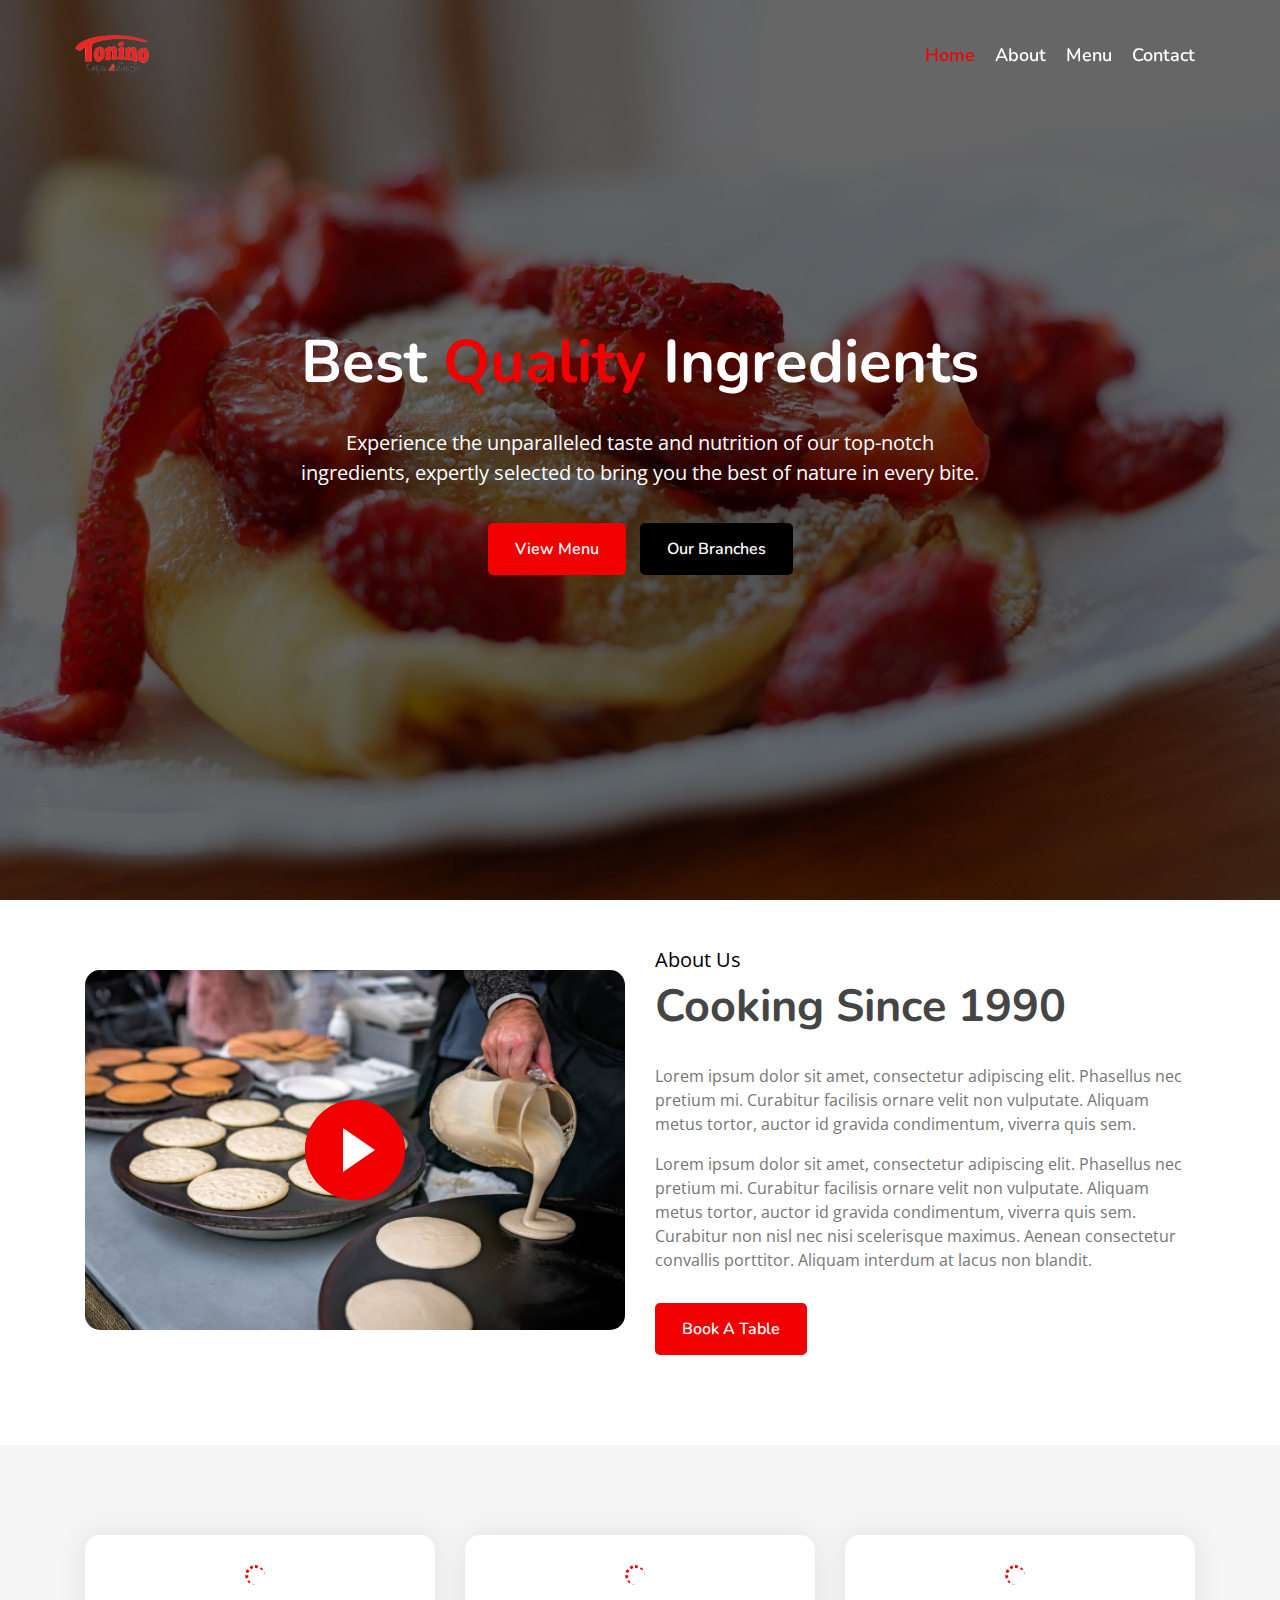
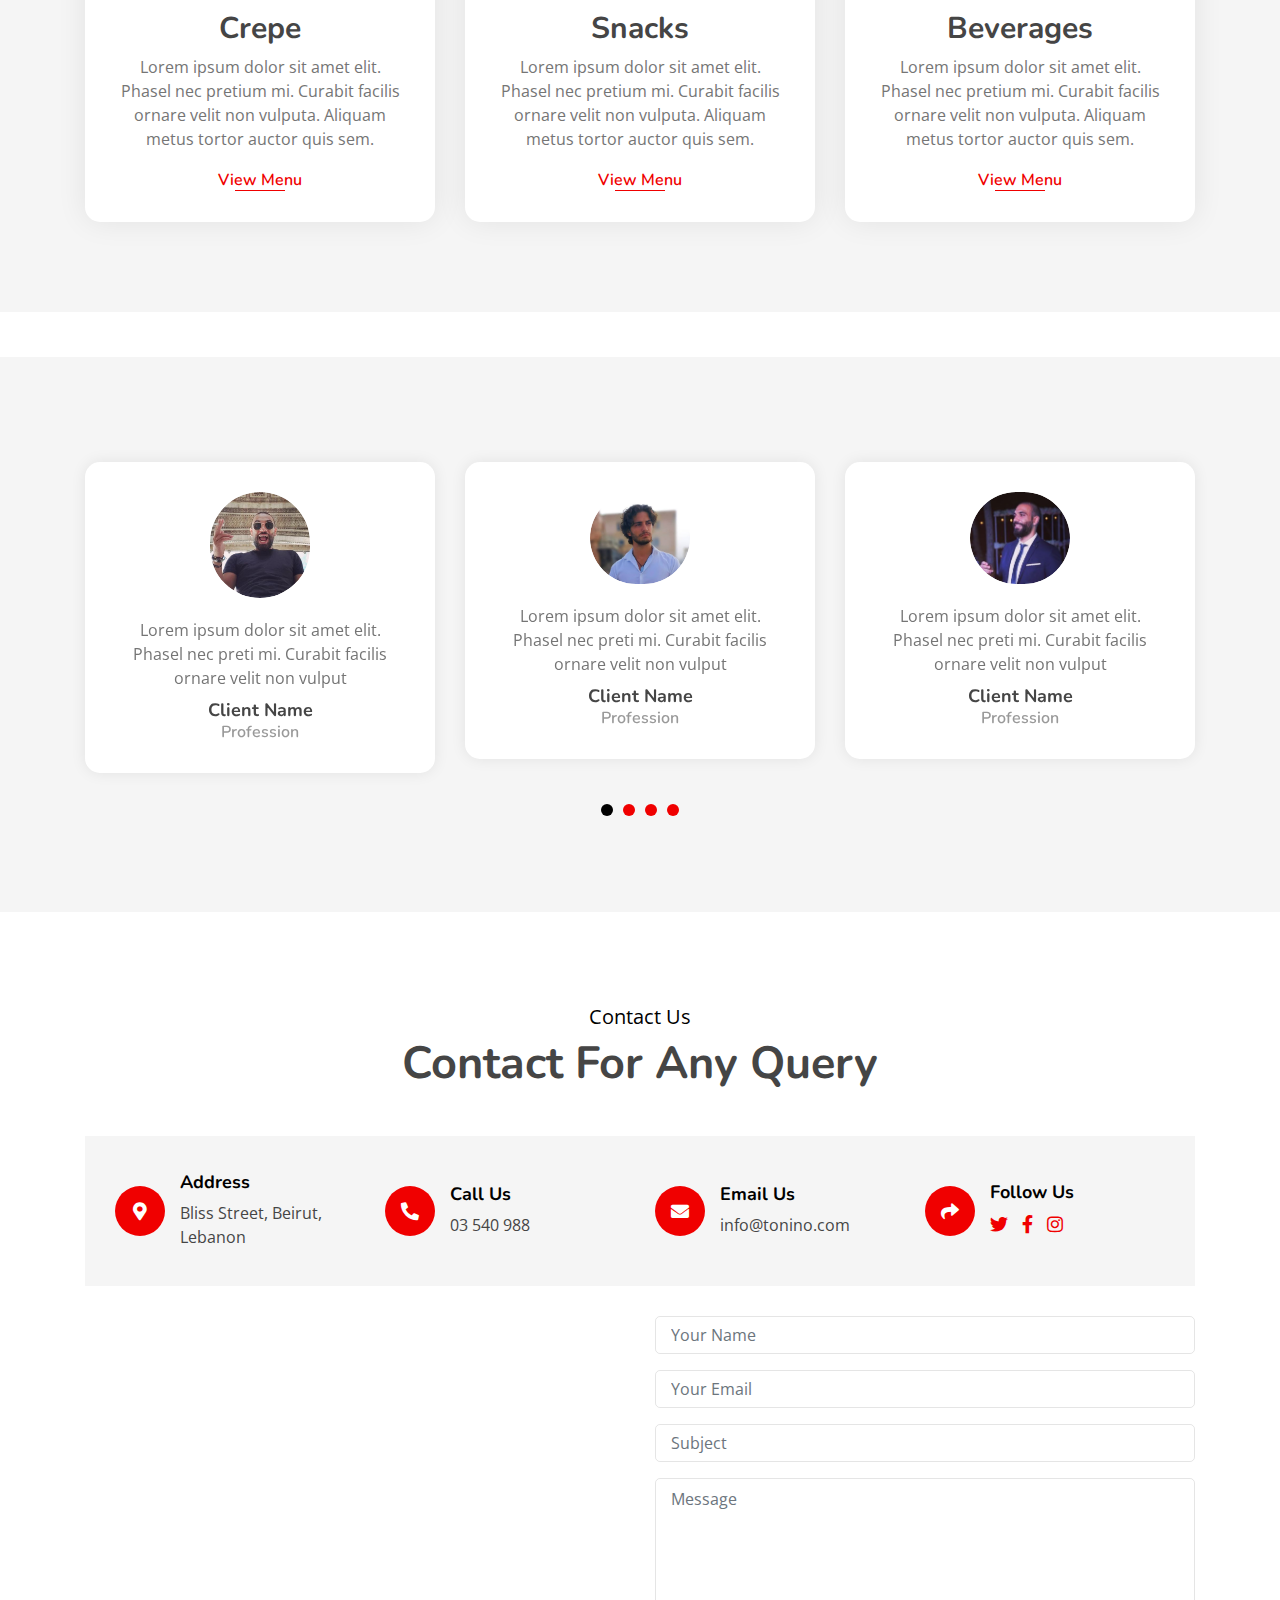
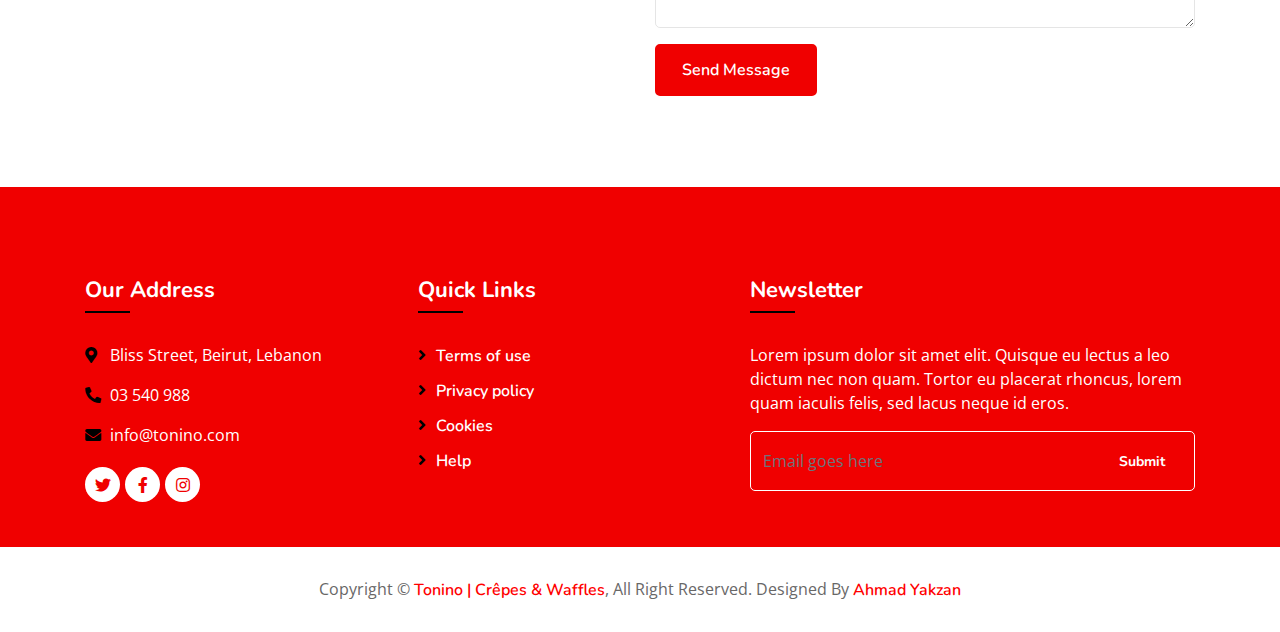
==== commit c918e61d: "adress edited" ====
--- a/index.html
+++ b/index.html
@@ -58,7 +58,7 @@
                         <div class="carousel-text">
                             <h1>Best <span>Quality</span> Ingredients</h1>
                             <p>
-                                Lorem ipsum dolor sit amet elit. Phasellus ut mollis mauris. Vivamus egestas eleifend dui ac consequat at lectus in malesuada
+                                Experience the unparalleled taste and nutrition of our top-notch ingredients, expertly selected to bring you the best of nature in every bite.
                             </p>
                             <div class="carousel-btn">
                                 <a class="btn custom-btn" href="menu.html">View Menu</a>
@@ -263,7 +263,7 @@
                             </div>
                             <div class="contact-text">
                                 <h3>Address</h3>
-                                <p>123 Street, NY, USA</p>
+                                <p>Bliss Street, Beirut, Lebanon</p>
                             </div>
                         </div>
                     </div>
@@ -347,7 +347,7 @@
                             <div class="col-md-6">
                                 <div class="footer-contact">
                                     <h2>Our Address</h2>
-                                    <p><i class="fa fa-map-marker-alt"></i>123 Street, New York, USA</p>
+                                    <p><i class="fa fa-map-marker-alt"></i>Bliss Street, Beirut, Lebanon</p>
                                     <p><i class="fa fa-phone-alt"></i>03 540 988</p>
                                     <p><i class="fa fa-envelope"></i>info@tonino.com</p>
                                     <div class="footer-social">
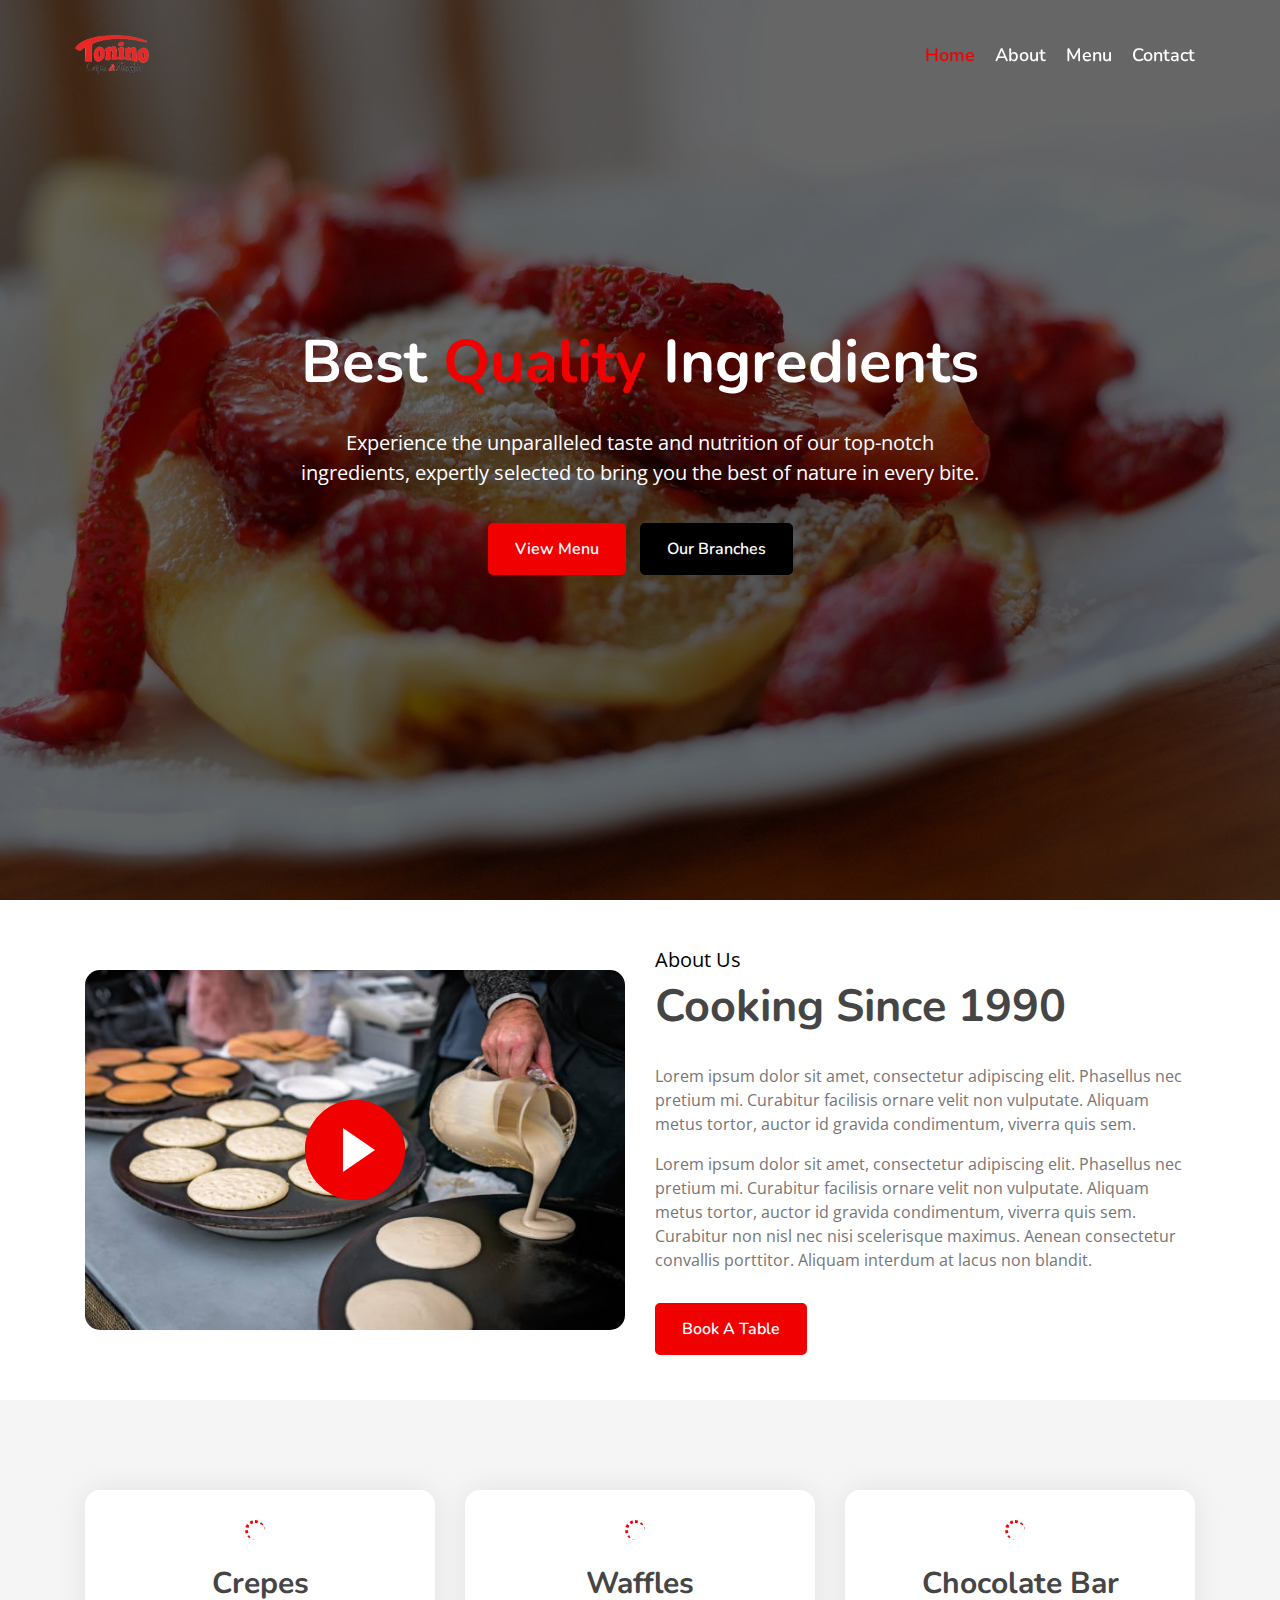
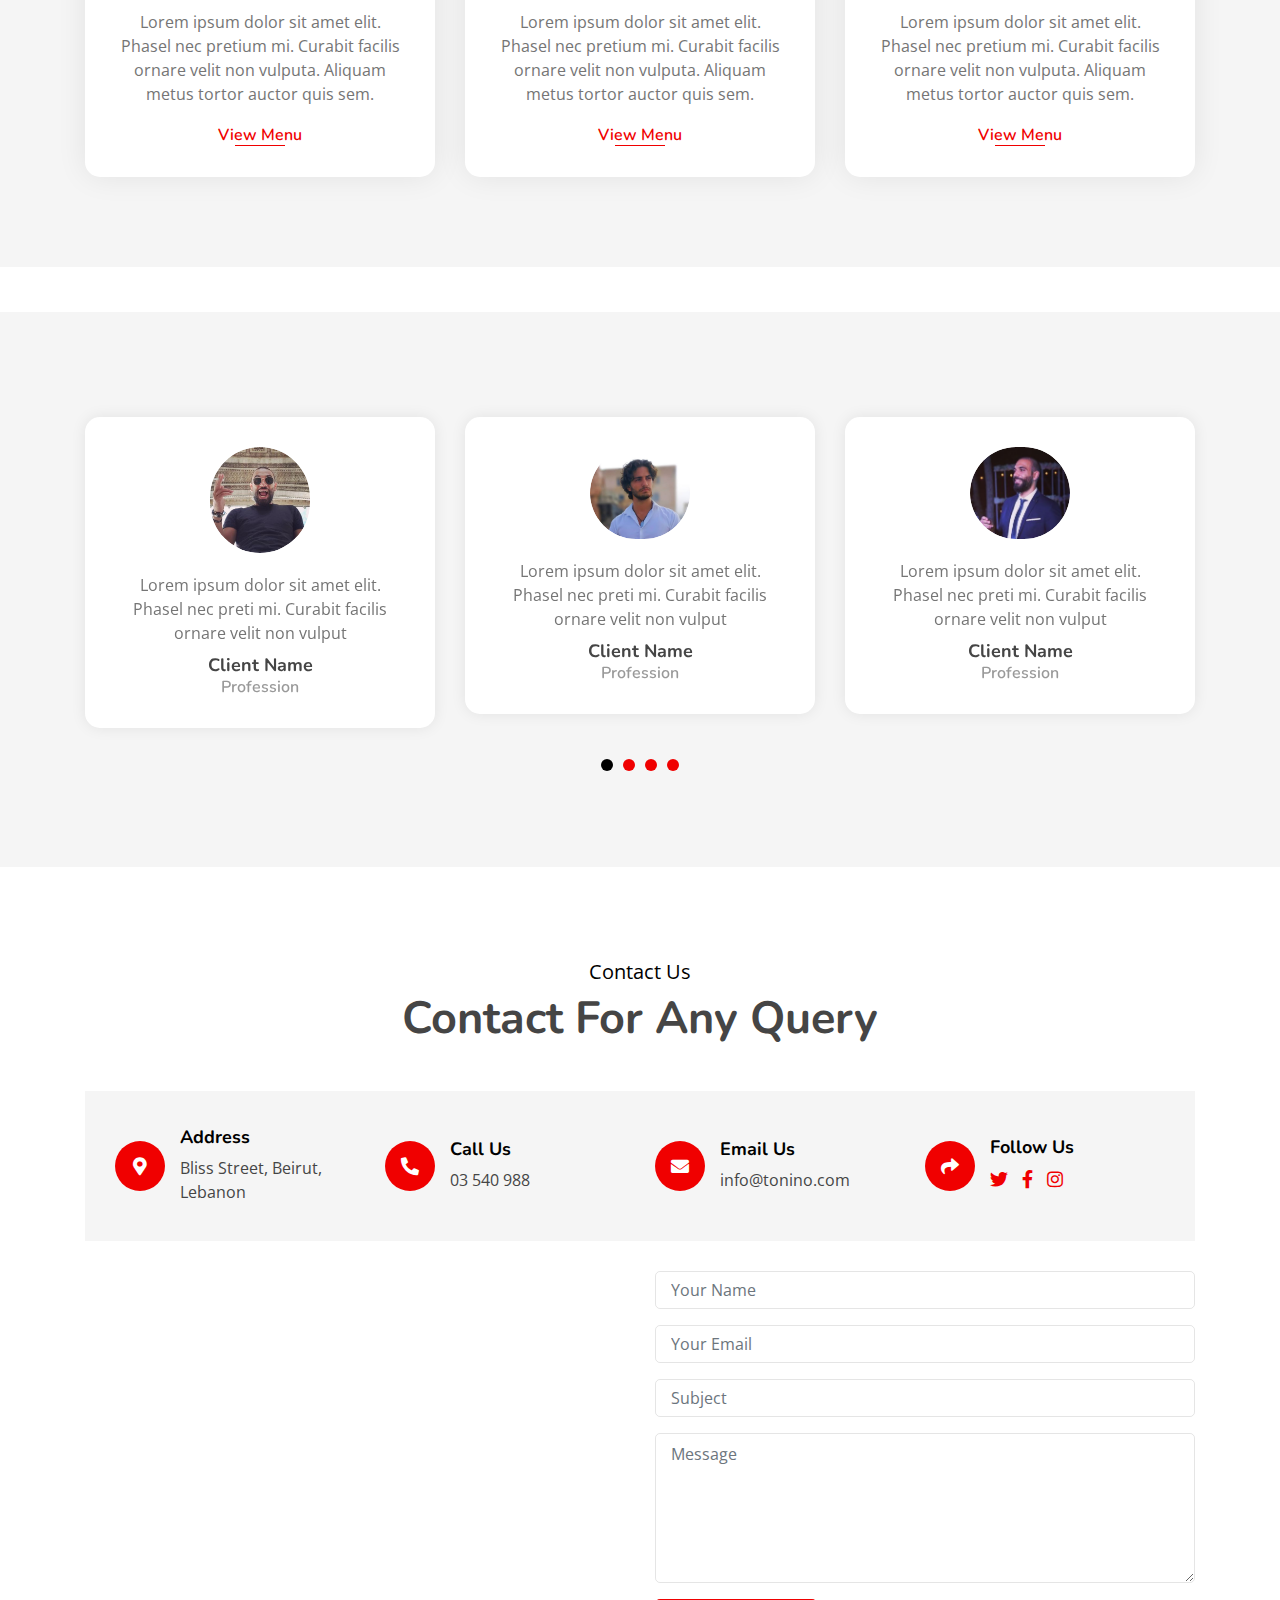
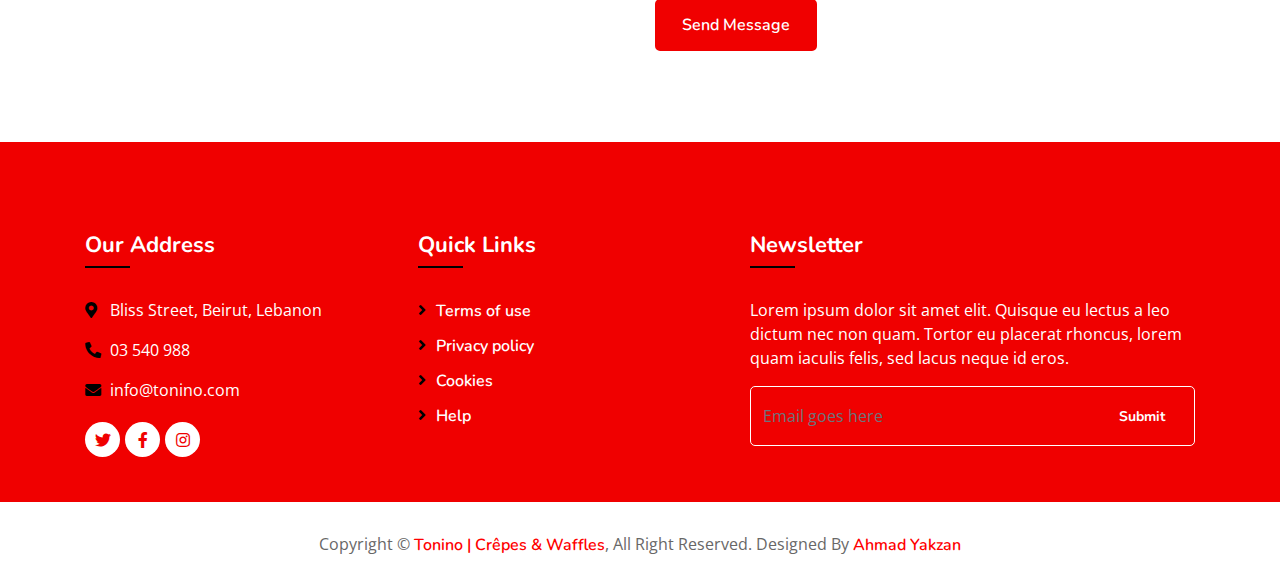
==== commit ce37c58c: "editted" ====
--- a/index.html
+++ b/index.html
@@ -158,37 +158,37 @@
         
         
         <!-- Food Start -->
-        <div class="food">
+        <div class="food mt-0">
             <div class="container">
                 <div class="row align-items-center">
                     <div class="col-md-4">
                         <div class="food-item">
                             <i class="flaticon-crepe"></i>
-                            <h2>Crepe</h2>
+                            <h2>Crepes</h2>
                             <p>
                                 Lorem ipsum dolor sit amet elit. Phasel nec pretium mi. Curabit facilis ornare velit non vulputa. Aliquam metus tortor auctor quis sem. 
                             </p>
-                            <a href="">View Menu</a>
+                            <a href="menu.html">View Menu</a>
                         </div>
                     </div>
                     <div class="col-md-4">
                         <div class="food-item">
-                            <i class="flaticon-Waffle"></i>
-                            <h2>Snacks</h2>
+                            <i class="flaticon-waffle"></i>
+                            <h2>Waffles</h2>
                             <p>
                                 Lorem ipsum dolor sit amet elit. Phasel nec pretium mi. Curabit facilis ornare velit non vulputa. Aliquam metus tortor auctor quis sem. 
                             </p>
-                            <a href="">View Menu</a>
+                            <a href="menu.html">View Menu</a>
                         </div>
                     </div>
                     <div class="col-md-4">
                         <div class="food-item">
-                            <i class="flaticon-Extras"></i>
-                            <h2>Beverages</h2>
+                            <i class="flaticon-chocolate"></i>
+                            <h2>Chocolate Bar</h2>
                             <p>
                                 Lorem ipsum dolor sit amet elit. Phasel nec pretium mi. Curabit facilis ornare velit non vulputa. Aliquam metus tortor auctor quis sem. 
                             </p>
-                            <a href="">View Menu</a>
+                            <a href="menu.html">View Menu</a>
                         </div>
                     </div>
                 </div>
